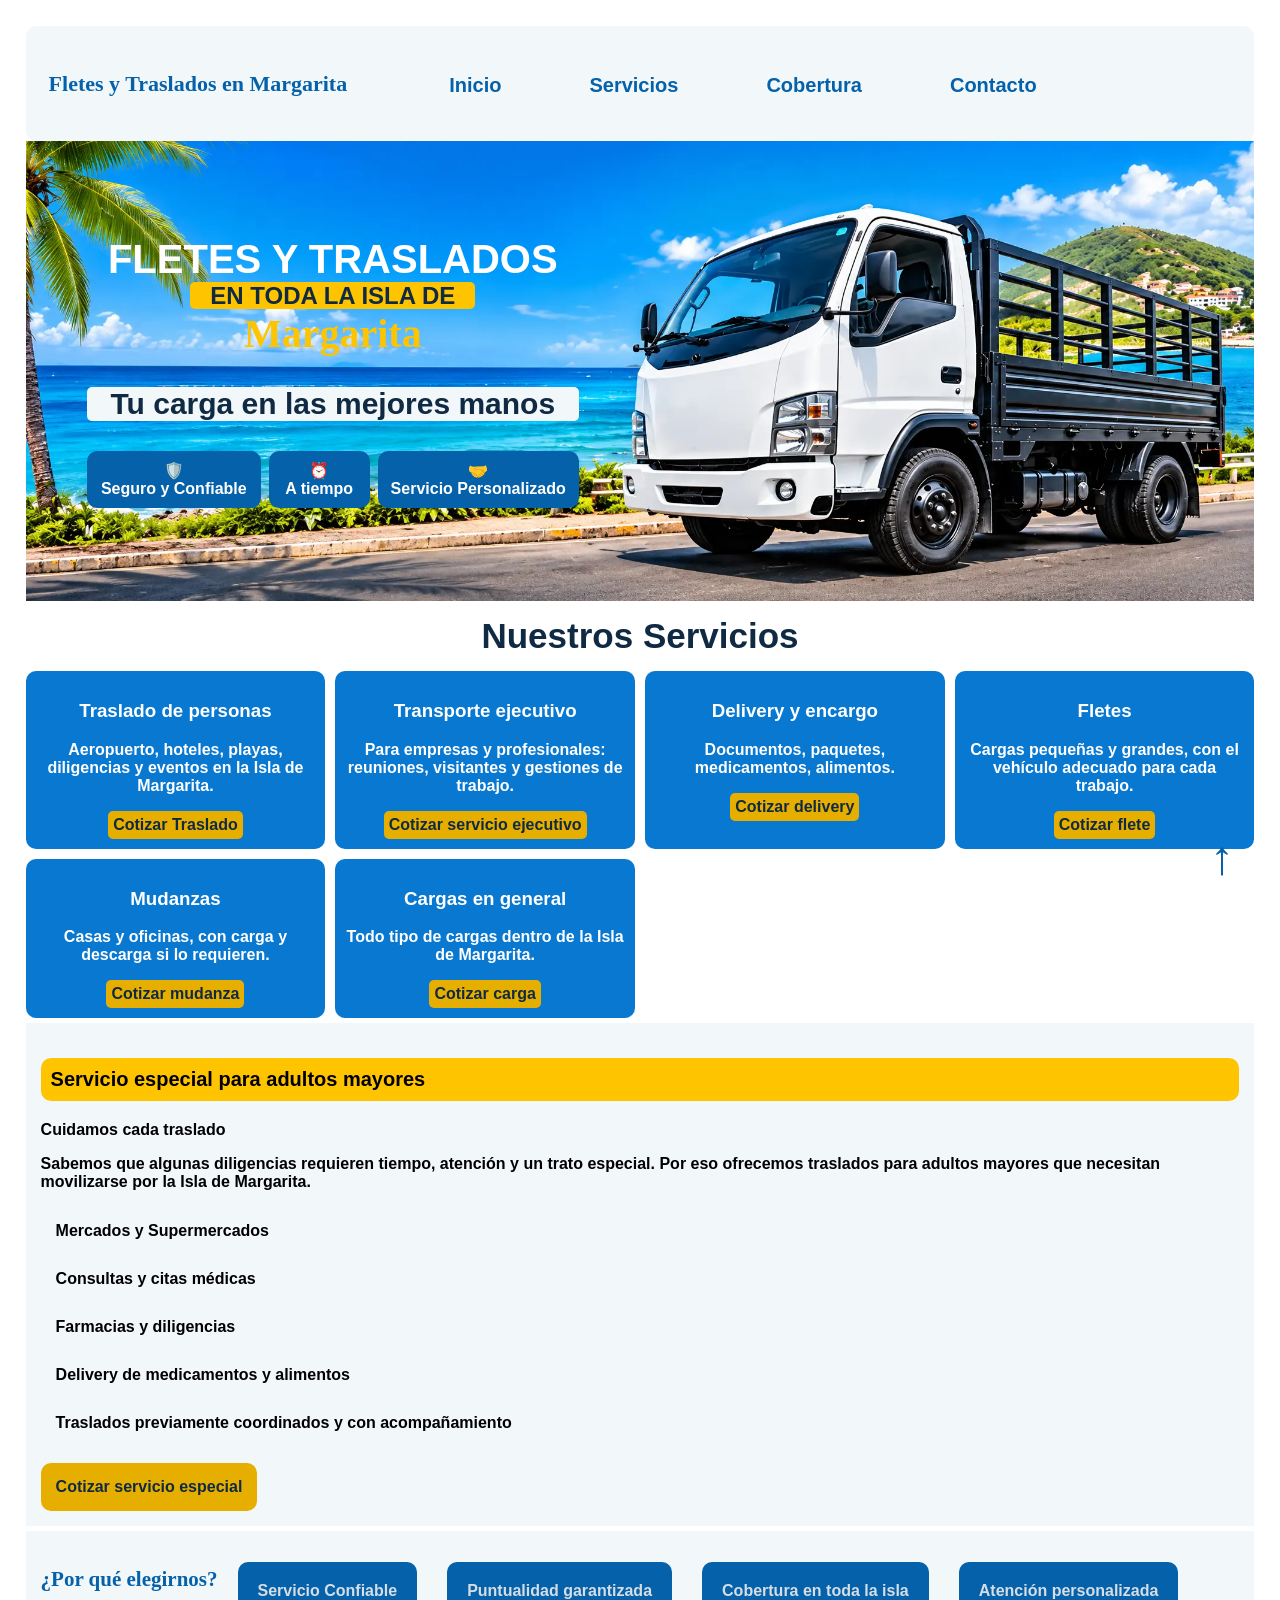
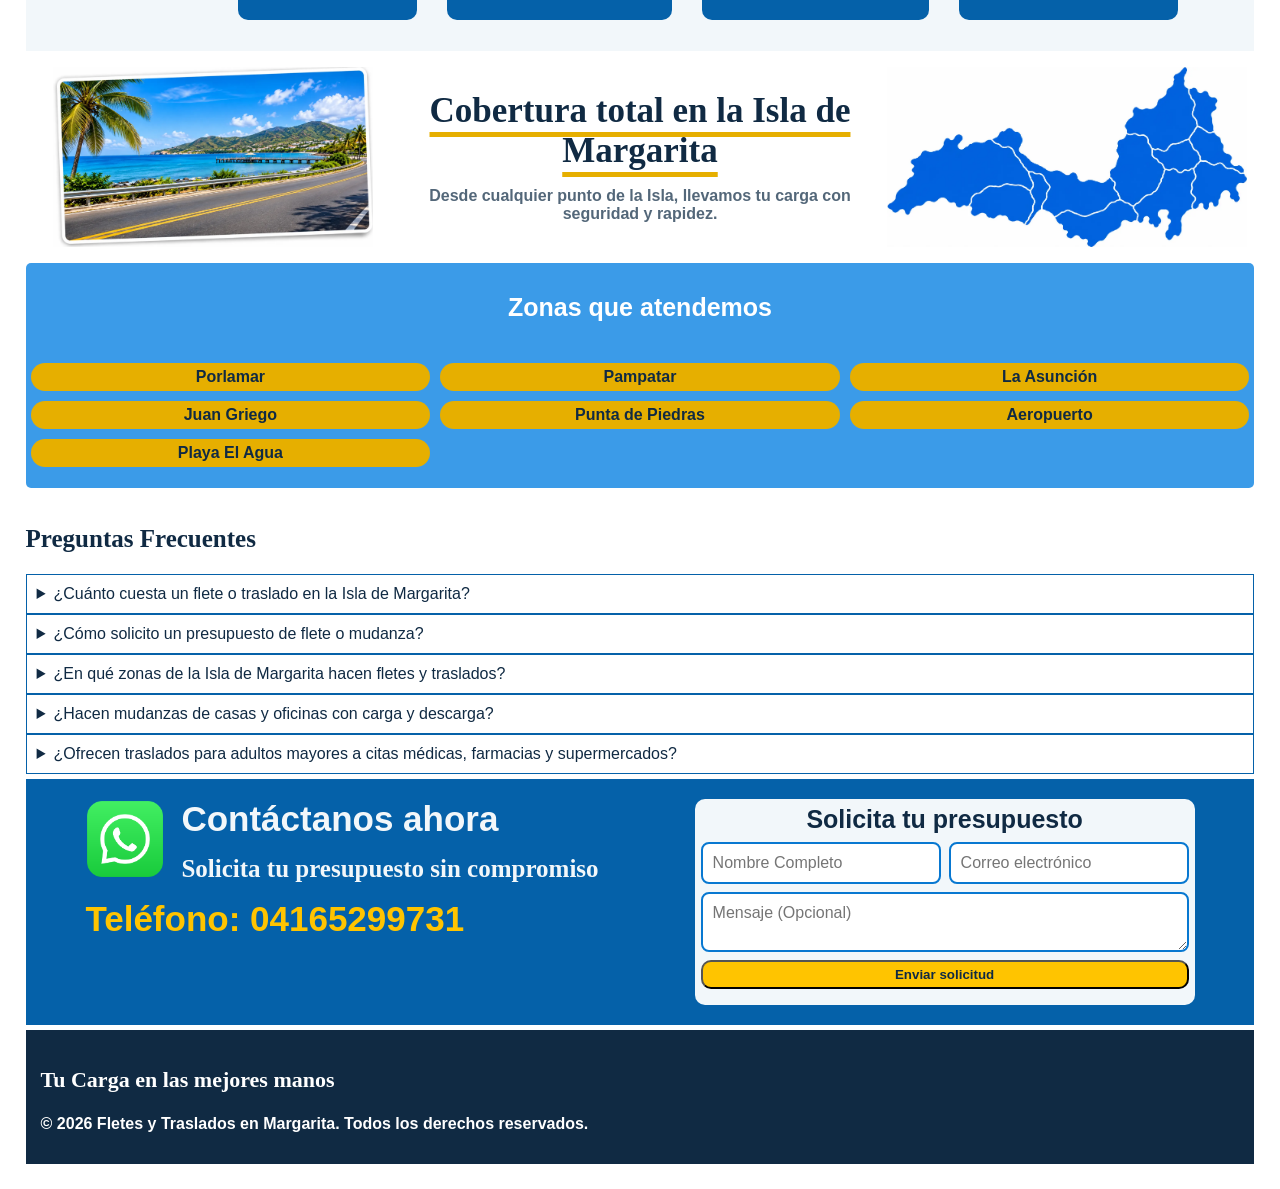
==== index.html @ d261cd7a "Add files via upload Archivos de una landing page" ====
<!DOCTYPE html>
<html lang="es">

<head>
    <meta charset="UTF-8">
    <meta name="viewport" content="width=device-width, initial-scale=1.0">
    <title>Fletes, mudanzas y traslados en Isla de Margarita</title>
    <meta name="description"
        content="Fletes, mudanzas y traslados de personas en toda la Isla de Margarita, con transporte ejecutivo y delivery. Presupuesto sin compromiso por WhatsApp.">
    <link rel="stylesheet" href="styles.css">
</head>

<body>
    <header>
        <p class="p-header">Fletes y Traslados en Margarita</p>
        <nav>
            <ul>
                <li><a href="#index">Inicio</a></li>
                <li><a href="#servicios">Servicios</a></li>
                <li><a href="#cobertura">Cobertura</a></li>
                <li><a href="#contacto">Contacto</a></li>
            </ul>
        </nav>
    </header>
    <main>
        <section id="index">
            <img src="img/banner.webp"
                alt="Camión blanco de carga junto al mar en una carretera costera"
                width="2048" height="768" fetchpriority="high">

            <div class="banner-contenido">
                <h1> <span class="titulo">fletes y traslados</span>
                    <br>
                    <span class="titulo-dos">en toda la isla de</span>
                    <br>
                    <span class="titulo-tres">Margarita</span>
                </h1>
                <p>Tu carga en las mejores manos</p>
                <ul>
                    <li>Seguro y Confiable</li>
                    <li>A tiempo</li>
                    <li>Servicio Personalizado</li>
                </ul>
            </div>
        </section>


        <section id="servicios">
            <h2>Nuestros Servicios</h2>
            <div class="seccion-servicios">
                <article class="traslados">
                    <h3>Traslado de personas</h3>
                    <p>Aeropuerto, hoteles, playas, diligencias y eventos en la Isla de Margarita.</p>
                    <a href="https://wa.me/584165299731?text=Hola,%20quiero%20cotizar%20un%20traslado%20de%20personas"
                        target="_blank" rel="noopener">Cotizar Traslado</a>
                </article>

                <article class="ejecutivo">
                    <h3>Transporte ejecutivo</h3>
                    <p>Para empresas y profesionales: reuniones, visitantes y gestiones de trabajo.</p>
                    <a href="https://wa.me/584165299731?text=Hola,%20quiero%20cotizar%20transporte%20ejecutivo"
                        target="_blank" rel="noopener">Cotizar servicio ejecutivo</a>
                </article>

                <article class="delivery">
                    <h3>Delivery y encargo</h3>
                    <p>Documentos, paquetes, medicamentos, alimentos.</p>
                    <a href="https://wa.me/584165299731?text=Hola,%20necesito%20un%20delivery" target="_blank"
                        rel="noopener">Cotizar delivery</a>
                </article>

                <article>
                    <h3>Fletes</h3>
                    <p>Cargas pequeñas y grandes, con el vehículo adecuado para cada trabajo.</p>
                    <a href="https://wa.me/584165299731?text=Hola,%20quiero%20cotizar%20un%20flete" target="_blank"
                        rel="noopener">Cotizar flete</a>
                </article>
                <article>
                    <h3>Mudanzas</h3>
                    <p>Casas y oficinas, con carga y descarga si lo requieren.</p>
                    <a href="https://wa.me/584165299731?text=Hola,%20quiero%20cotizar%20una%20mudanza" target="_blank"
                        rel="noopener">Cotizar mudanza</a>
                </article>

                <article>
                    <h3>Cargas en general</h3>
                    <p>Todo tipo de cargas dentro de la Isla de Margarita.</p>
                    <a href="https://wa.me/584165299731?text=Hola,%20quiero%20cotizar%20una%20carga" target="_blank"
                        rel="noopener">Cotizar carga</a>
                </article>
            </div>

            <article class="servicio-especial">
                <h3>Servicio especial para adultos mayores</h3>
                <p>Cuidamos cada traslado</p>
                <p>Sabemos que algunas diligencias requieren tiempo, atención y un trato especial. Por eso ofrecemos
                    traslados para adultos mayores que necesitan movilizarse por la Isla de Margarita.</p>
                <ul>
                    <li>
                        Mercados y Supermercados
                    </li>
                    <li>
                        Consultas y citas médicas
                    </li>
                    <li>
                        Farmacias y diligencias
                    </li>
                    <li>
                        Delivery de medicamentos y alimentos
                    </li>
                    <li>
                        Traslados previamente coordinados y con acompañamiento
                    </li>
                </ul>
                <a href="https://wa.me/584165299731?text=Hola,%20quiero%20cotizar%20un%20servicio%20especial"
                    target="_blank" rel="noopener">Cotizar servicio especial</a>
            </article>
            <div class="porque-elegirnos">
                <h3>¿Por qué elegirnos?</h3>
                <ul>
                    <li>
                        Servicio Confiable
                    </li>
                    <li>
                        Puntualidad garantizada
                    </li>
                    <li>
                        Cobertura en toda la isla
                    </li>
                    <li>
                        Atención personalizada
                    </li>
                </ul>
            </div>
        </section>


        <section id="cobertura">
            <img src="img/bahia.webp" alt="Bahía con un muelle al fondo"
            width="1672" height="941" loading="lazy">
            <h2>Cobertura total en la Isla de Margarita</h2>
            <p>Desde cualquier punto de la Isla, llevamos tu carga con seguridad y rapidez.</p>
            <img src="img/mapa.webp" alt="Mapa azul de la Isla de Margarita"
            width="1774" height="887" loading="lazy">
            <div class="zonas">
                <h3>Zonas que atendemos</h3>
                <ul>
                    <li>Porlamar</li>
                    <li>Pampatar</li>
                    <li>La Asunción</li>
                    <li>Juan Griego</li>
                    <li>Punta de Piedras</li>
                    <li>Aeropuerto</li>
                    <li>Playa El Agua</li>
                </ul>
            </div>                  
        </section>


        <section id="faqs">
            <h2>Preguntas Frecuentes</h2>
            <details>
                <summary>¿Cuánto cuesta un flete o traslado en la Isla de Margarita?</summary>
                <p>El precio se calcula según la distancia del origen y destino, el tipo y peso de la carga (o el número de pasajeros) y si necesitas ayuda con carga y descarga. Pide tu presupuesto por whatsapp.</p>
            </details>
            <details>
                <summary>¿Cómo solicito un presupuesto de flete o mudanza?</summary>
                <p>Escríbenos por WhatsApp o llena el formulario. Indica el origen, el destino y qué necesitas transportar. Te enviamos el presupuesto y coordinamos el día y la hora del servicio.</p> 
            </details>
            <details>
                <summary>¿En qué zonas de la Isla de Margarita hacen fletes y traslados?</summary>
                <p>Cubrimos toda la Isla de Margarita, incluyendo Porlamar, Pampatar, Juan Griego, La Asunción, Punta de Piedras, Aeropuerto, Playa el Agua. Dinos tu punto de salida y llegada y te confirmamos el servicio.</p>
            </details>
            <details>
                <summary>¿Hacen mudanzas de casas y oficinas con carga y descarga?</summary>
                <p>Sí. Hacemos mudanzas de casas y oficinas dentro de la Isla de Margarita, con carga y descarga cuando lo soliciten. Al pedir el presupuesto, cuéntanos qué vas a mover por ejemplo, cantidad de muebles o si hay escaleras para darte un precio ajustado.</p>
            </details>
            <details>
                <summary>¿Ofrecen traslados para adultos mayores a citas médicas, farmacias y supermercados?</summary>
                <p>Sí. Tenemos un servicio especial para adultos mayores: traslados a consultas y citas médicas, farmacias, mercados y supermercados, siempre coordinados con anticipación y con acompañamiento. También hacemos delivery de medicamentos y alimentos.</p>
            </details>

                 </section>


        <section id="contacto">
            <div class="container-contacto">
                <div class="contactanos">
                    <a class="boton-whatsapp" href="https://wa.me/584165299731" target="_blank"
                        rel="noopener noreferrer" aria-label="Escríbenos por WhatsApp"><img
                            src="img/icono-whatsapp.webp" alt="icono de whatsapp"></a>
                    <h2>Contáctanos ahora</h2>
                    <p>Solicita tu presupuesto sin compromiso</p>
                </div>
                <ul>
                    <li>
                        Teléfono: <a href="tel:+584165299731">04165299731</a>
                    </li>
                </ul>
            </div>
            <div class="formulario">
                <form name="presupuesto" method="POST" data-netlify="true" netlify-honeypot="bot-field"
                    action="/gracias.html">
                    <input type="hidden" name="form-name" value="presupuesto">
                    <p hidden><label>No llenar: <input name="bot-field"></label></p>

                    <h3>Solicita tu presupuesto</h3>

                    <input type="text" id="nombre" name="nombre" required placeholder="Nombre Completo"
                        aria-label="Nombre completo">

                    <input type="email" id="email" name="email" required placeholder="Correo electrónico"
                        aria-label="Correo electronico">

                    <textarea id="mensaje" name="mensaje" placeholder="Mensaje (Opcional)"
                        aria-label="Mensaje"></textarea>

                    <button type="submit">Enviar solicitud</button>
                </form>
            </div>
        </section>
    </main>

    <footer class="ultimo">
        <p>Tu Carga en las mejores manos</p>
        <p>&copy; 2026 Fletes y Traslados en Margarita. Todos los derechos reservados.</p>
    </footer>
    <a class="volver-arriba" href="#index" aria-label="Volver arriba">↑</a>
</body>

</html>
---- styles.css ----
:root {
    /* Colores principales */
  --color-primary: #0878D1;
  --color-primary-dark: #0561A9;
  --color-primary-light: #3B9BE8;
  --color-primary-white: #F2F7FA;

    /* Colores secundarios */
  --color-secondary: #00A8D6;
  --color-accent: #FFC400;
  --color-accent-hover: #E6AF00;

    /* colores de fondo */
  --color-background: #FFFFFF;
  --color-background-light: #F2F7FA;
  --color-background-dark: #102A43;

    /* Colores de texto */
   --color-text: #102A43;
  --color-text-secondary: #536779;
  --color-text-light: #FFFFFF;
  --color-text-azul: #0561A9;

   /* Colores de botones */
  --color-button: #FFC400;
  --color-button-text: #102A43;
  --color-button-hover: #E6AF00;

    /* Colores de whatsapp */
  --color-whatsapp: #25D366;
  --color-whatsapp-hover: #1EBE5D;

    /*bordes y sombras */
   --color-border: #D5DDE5;
  --color-shadow: rgba(16, 42, 67, 0.15);

   /* Tipografía */
   --font-primary: Arial, Helvetica, sans-serif;

   /* estlilos generales */
   --border-radius: 10px;
  --transition: 0.3s ease;
}

body {
    background-color: var(--color-background);
    font-family: var(--font-primary);
    margin: 2%;    
}


header {
    display: flex;
    flex-direction: row;
    background-color: var(--color-primary-white);
    color: var(--color-text);
    padding: 0.5rem;
    text-align: center;
    gap: 1rem;
    border-radius: 10px;
}


.p-header {
    display:flex;
    text-align: center;
    background-color: var(--color-primary-white);
    color: var(--color-text-azul);
    font-size: 22px;
    max-width: 400px;
    margin-bottom: 1rem;
    font-family: "Segoe Script", "Brush Script MT", cursive;
    padding: 15px;
    font-weight: bold;
    }

nav ul {
  display: flex;
  flex-direction: row;
  flex-wrap: wrap;
  padding: 20px;
  margin: 15px;
  gap: 1rem;
  justify-content: space-between;
  font-size: 25px;
  font-weight: bold;
}

header a {
    color: var(--color-primary-white);
    color: var(--color-text-azul);
    text-decoration: none;
    margin: 1rem 1rem;
    transition: var(--transition);
    font-weight: bold;
    font-size: 20px;
    padding: 20px;
}

ul {
    list-style: none;
    padding: 0;
}

nav a:hover, 
nav a:focus-visible {
    color: var(--color-primary);
    text-decoration: underline;
    text-underline-offset: 18px; 
}

#index {
  display: grid;
  grid-template-columns: 1fr ;
}

#index > img,
#index > .banner-contenido {
    grid-area: 1 / 1;
}

#index > img {
  display:block;
  width: 100%;
  height: 100%;
  object-fit: cover;
}

.banner-contenido {
  align-self: center;
  justify-self: start;
  z-index: 1;
  box-sizing: border-box;
  width: min(40%, 32rem );
  margin-left: 5%;
  text-align: center;

}

.titulo { 
  color: var(--color-text-light);
  font-size: 40px;
  text-transform: uppercase;
}

.titulo-dos {
  background-color: #FFC400;
  color:#102A43;
  border-radius: 5px;
  padding-left: 20px;
  padding-right: 20px;
  text-transform: uppercase;
}

.titulo-tres {
  color:var(--color-accent);
  font-family: "Segoe Script", "Brush Script MT", cursive;
  font-weight: bolder;
  font-size: 40px;
}

.banner-contenido p {
  color: var(--color-text);
  background-color: var(--color-background-light);
  border-radius: 5px;
  font-size: 30px;
  font-weight: bold;
}

.banner-contenido ul {
  display: flex;
  flex-direction: row;
  flex-wrap: nowrap;
  gap: 0.5rem;

}

.banner-contenido li {
  display: flex;
  flex-direction: row;
  flex-wrap: wrap;
  border-radius: 10px;
  border: 2px solid var(--color-primary-dark);
  color: var(--color-text-light);
  font-weight: bold;
  padding: 8px;
  box-sizing: border-box;
  text-align: center;
  align-items: center;
  justify-content: center;
  background: var(--color-primary-dark);
  
}

.banner-contenido li:nth-child(1)::before {
  content: "🛡️";
}

.banner-contenido li:nth-child(2)::before {
  content: "⏰";
}

.banner-contenido li:nth-child(3)::before {
  content: "🤝";
}

 /* servicios */

#servicios h2 {
  color: var(--color-text);
  font-weight: bold;
  text-align: center;
  font-size: 35px;
  margin: 0;
  padding: 15px;
}

.seccion-servicios {
  display: grid;
  grid-template-columns: repeat(auto-fit, minmax(250px, 1fr)) ;
  gap: 10px;
}

.seccion-servicios > article {
  background-color: var(--color-primary);
  border-radius: 10px;
  color: var(--color-text-light);
  font-weight: bold;
  text-align: center;
  padding: 10px;
}

.seccion-servicios > article:hover {
  background-color: var(--color-background-light);
  color: var(--color-text-azul);
}

.seccion-servicios > article > a {
  display: inline-block;
  transition: transform 0.2s ease;
  text-decoration: none;
  background-color: var(--color-accent-hover);
  color: var(--color-text);
  border-radius: 5px;
  padding: 5px;
}

.servicio-especial {
  display: block;
  background-color: var(--color-background-light);
  padding: 15px;
  margin-top: 5px;
  font-size: medium;
  font-weight: bolder;
}

#servicios .servicio-especial > h3 {
  background-color: #FFC400;
  padding: 10px;
  border-radius: 10px;
  font-size: 20px;
}

.servicio-especial > a {
  display: inline-block;
  transition: transform 0.2s ease;
  max-width: 100%;
  width: fit-content;
  text-decoration: none;
  background-color: var(--color-accent-hover);
  color: var(--color-text);
  border-radius: 10px;
  padding: 15px;
  font-weight: bold;
}

.seccion-servicios > article > a:hover,
.seccion-servicios > article > a:focus-visible,
.servicio-especial > a:hover,
.servicio-especial > a:focus-visible {
  transform: scale(1.05);
}

.servicio-especial ul {
  display: grid;
}

.servicio-especial ul > li {
  display: flex;
  flex-direction: column;
  flex-wrap: wrap; 
  padding: 15px;
}

/* por que elegirnos */

.porque-elegirnos {
  display: flex;
  flex-direction: row;
  gap: 20px;
  background-color: var(--color-background-light);
  padding: 15px;
  margin-top: 5px;
}

.porque-elegirnos h3 {
  font-family: "Segoe Script", "Brush Script MT", cursive;
  font-size: 21px;
  font-weight: bold;
  color: #0561A9;
}
.porque-elegirnos > ul {
  display: flex;
  flex-direction: row;
  flex-wrap: wrap;
  text-align: center;
  align-items: center;
  gap: 30px;
}

.porque-elegirnos > ul > li {
  display: flex;
  flex-direction: row;
  flex-wrap: wrap;
  text-align: center;
  align-items: center;
  gap: 20px;
  padding: 20px;
  background-color: #0561A9;
  color: #D5DDE5;
  font-weight: bold;
  border-radius: 10px;

}

.porque-elegirnos > ul > li:hover {
  background-color: #0878D1;
  color: var(--color-text);
}

/* cobertura */

#cobertura {
  display: grid;
  grid-template-columns: minmax(0, 1fr) minmax(16rem, 1.2fr) minmax(0, 1fr);
  grid-template-areas:
    "bahia titulo mapa"
    "bahia descripcion mapa";
  align-items: center;
  gap: 1rem;
  padding: 1rem 0;
}

#cobertura img {
  display: block;
  width: 100%;
  height: 220px;
}

#cobertura img:first-of-type {
  grid-area: bahia;
  object-fit: contain;
  border-radius: var(--border-radius);
}

#cobertura img:last-of-type {
  grid-area: mapa;
  object-fit: contain;
}

#cobertura h2 {
  grid-area: titulo;
  align-self: end;  
  margin: 0;
  color: var(--color-text);
  text-align: center;
  font-family: "Segoe Script", "Brush Script MT", cursive;
  text-decoration: underline solid var(--color-accent-hover);
  text-decoration-thickness: 5px;
  text-underline-offset: 10px;
  font-size: 35px;
}

#cobertura p {
  grid-area: descripcion;
  align-self: start;
  margin: 0;
  color: var(--color-text-secondary);
  text-align: center;
  font-weight: bolder;
}


#cobertura img {
    height: 180px;
  }

.volver-arriba {
  position:fixed;
  right: 20px;
  bottom: 20px;
  width: 50px;
  height: 50px;
  color:#0561A9;
  font-size: 3rem;
  text-decoration: none;

}

html {
  scroll-behavior: smooth;
}

#cobertura .zonas {
  display: grid;
  grid-template-columns: 1fr;
  grid-column: 1 / -1;
  background-color: var(--color-primary-light);
  font-weight: bolder;
  padding: 5px;
  gap: 0;
  border-radius: 5px;
  margin: 0;
}

#cobertura > .zonas > ul{
  display: grid;
  grid-template-columns: 1fr 1fr 1fr;
  gap: 10px;
}

#cobertura > .zonas > ul > li {
  background-color: var(--color-accent-hover);
  color: var(--color-text);
  text-align: center;
  padding: 5px;
  border-radius: 15px;
}

#cobertura > .zonas > h3 {
  color: var(--color-text-light);
  text-align: center;
  font-size: 25px;
}

/* faqs */

#faqs {
  color: var(--color-text);
  margin-bottom: 5px;
}

#faqs details {
  border: 1px solid var(--color-primary-dark);
  padding: 10px;
}

#faqs h2 {
  font-family: "Segoe Script", "Brush Script MT", cursive;
  font-size: 25px;

}


/* formulario */
.formulario {
  display: grid;
  grid-template-columns: 2fr;
  grid-template-rows: 3fr;
  flex: 0 1 500px;
  gap: 1rem;
  width: auto;
  padding: 3px;
  background-color: var(--color-primary-white);
  color: var(--color-text);
  border-radius: 10px;
  box-sizing: border-box;
}

.formulario form {
  display: grid;
  grid-template-columns: repeat(2, minmax(0, 1fr));
  gap: 0.5rem;
  margin-bottom: 10px;
  padding: 3px;
}

.formulario form h3, 
.formulario form textarea,
.formulario form button {
  grid-column: 1 / -1;
  justify-content: center;
}

.formulario form h3 {
  text-align: center;
  gap: 0;
  padding: 0;
  margin: 0;
  font-size: 25px;
}

.formulario input, 
.formulario textarea {
  width: 100%;
  border-radius: 8px;
  box-sizing: border-box;
  border: 2px solid var(--color-primary);
  padding: 10px;
  font: inherit;
}

.formulario input:focus,
.formulario textarea:focus {
  border-color: var(--color-accent-hover);
  outline: none;
}

.formulario button {
  background-color: var(--color-accent);
  text-align: center;
  color: var(--color-text);
  font-weight: bold;
  border-radius: 10px;
  padding: 5px;
}

.formulario button:hover,
.formulario button:focus {
  background-color: var(--color-primary);
  color: var(--color-primary-white)
}

/* contacto */

#contacto {
  background-color: var(--color-primary-dark);
  color: var(--color-primary-white);
  padding: 20px;
  display: flex;
  flex-wrap: wrap;
  gap: 6rem;
  justify-content: center;
  }

  #contacto h2 {
    font-size: 35px;
  }

  #contacto p {
    font-weight: bold;
    font-size: 25px;
    font-family: "Segoe Script", "Brush Script MT", cursive;
  }

  #contacto ul > li {
    font-weight: bolder;
    font-size: 35px;
    color: var(--color-accent);
  }

  #contacto ul > li > a {
    text-decoration: none;
    font-weight: bolder;
    font-size: 35px;
    color: var(--color-accent);
  }

  .boton-whatsapp img {
    width: 80px;
  }

  .contactanos {
    display: grid;
    grid-template-columns: 80px 1fr;
    grid-template-rows: auto auto;
    align-items: center;
    column-gap: 12px;
    justify-content: center;
    gap: 1rem;
  }

  .boton-whatsapp {
    grid-column: 1;
    grid-row: 1 / 3;
  }

  .contactanos h2 {
    grid-column: 2; 
    grid-row: 1;
    margin: 0;
  }

  .contactanos p {
    grid-column: 2;
    grid-row: 2;
    margin: 0;
  }

  /* footer */

  .ultimo {
    background-color: var(--color-background-dark);
    color: var(--color-text-light);
    font-weight: bold;
    padding: 15px;
    margin-top: 5px;
  }

  .ultimo p:first-child {
    font-family:  "Segoe Script", "Brush Script MT", cursive;
    font-size: 22px;
  }

  /* pagina gracias */

  #gracias {
    margin: 20px;
    padding: 5%;
    color: var(--color-text-azul);
    font-weight: bold;
  }

  #gracias a {
    display: inline-block;
    text-decoration: none;
    background-color: #E6AF00;
    color: #102A43;
    padding: 15px;
    border-radius: 5px;
  }

  @media (max-width: 700px) {
    #index {
      display: block;
    }

    #index img {
      height: auto;
    }
    .banner-contenido {
      width: 100%;
      margin: 0;
      padding: 1rem;
      background-color: var(--color-secondary);
    }

    .titulo, .titulo-dos, .titulo-tres {
      font-size: 26px;
    }

    .banner-contenido p {
      font-size: 20px;
    }

    .banner-contenido ul {
      flex-wrap: wrap;
    }

    #cobertura {
    grid-template-columns: minmax(0, 1fr);
    grid-template-areas: 
    "titulo"
    "descripcion"
    "bahia"
    "mapa";
    gap: 0.75rem;
    }
   #cobertura img {
    height: 180px;
   }

    #contacto {
      gap: 1rem;
      padding: 12px ;
    }
    #contacto h2 {
      font-size: 2rem;
    }
    #contacto p,
    #contacto ul {
      font-size: 1.5rem;
    }
  }
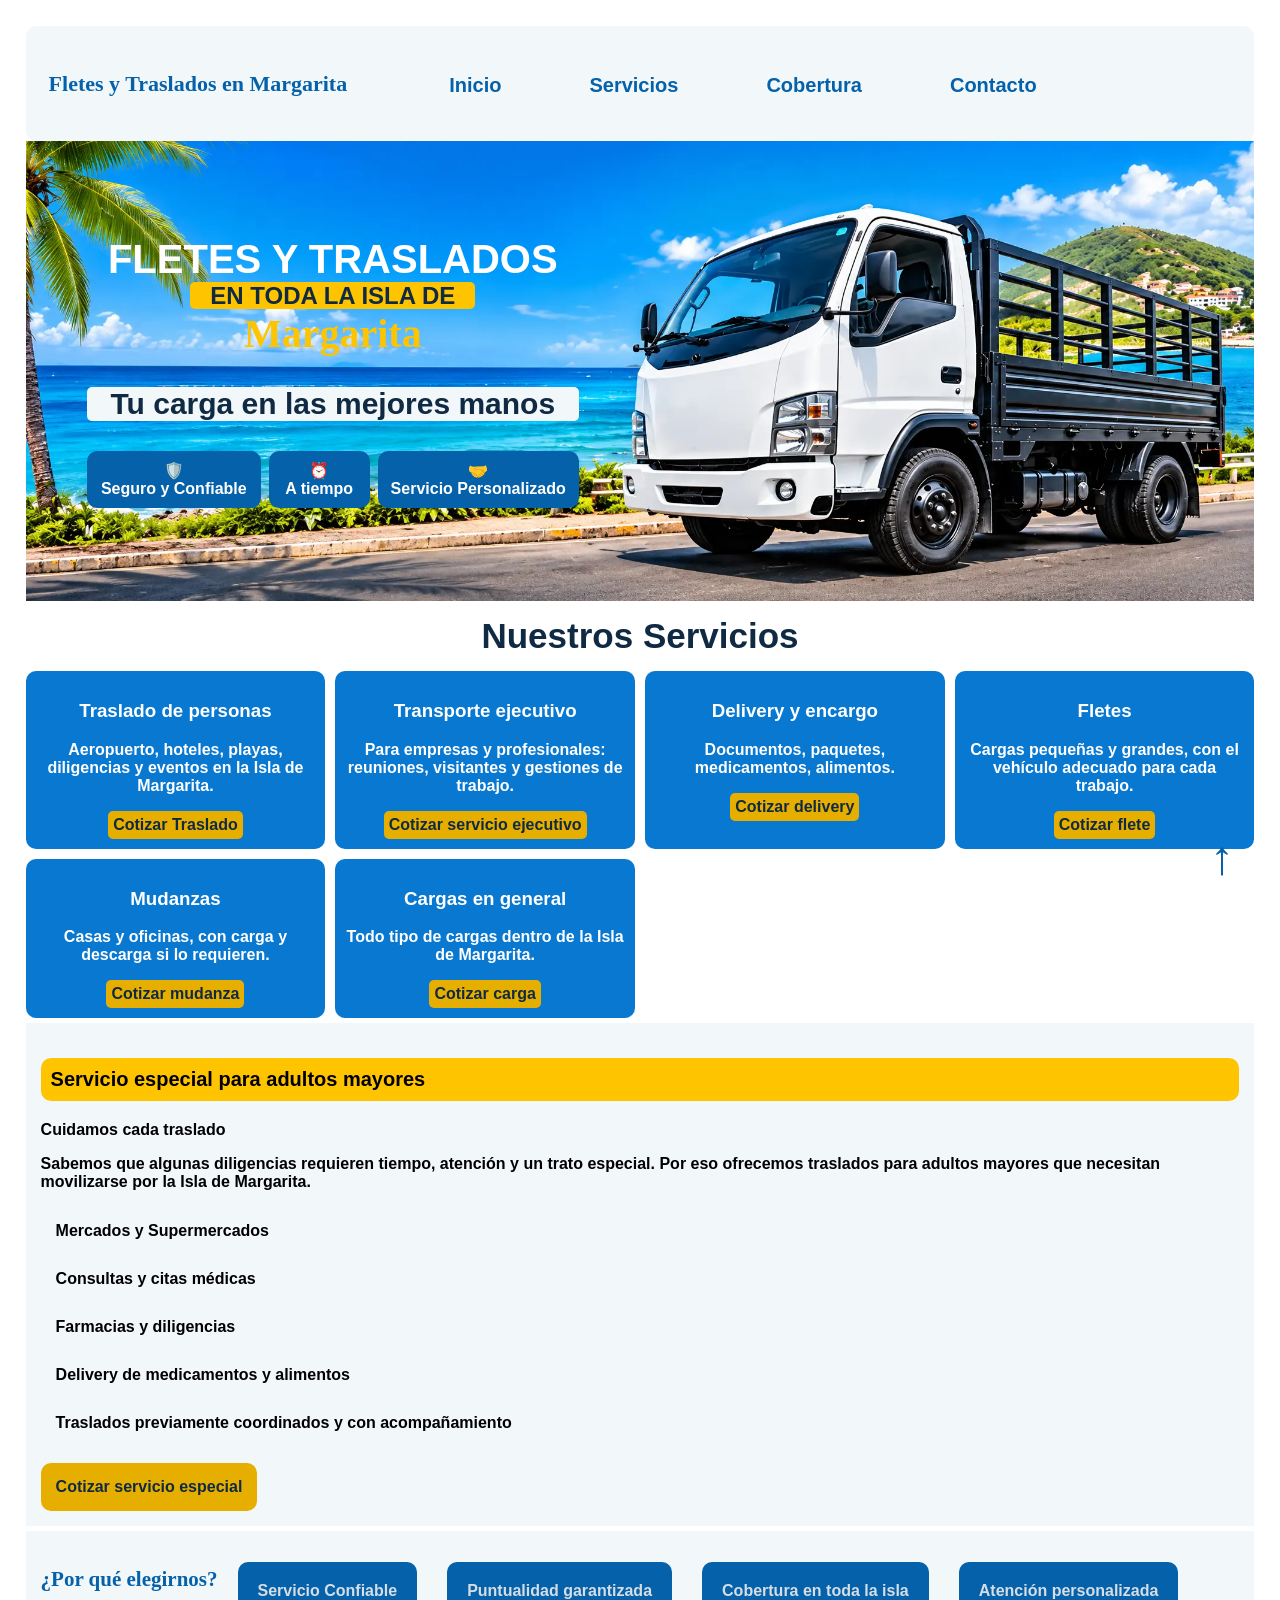
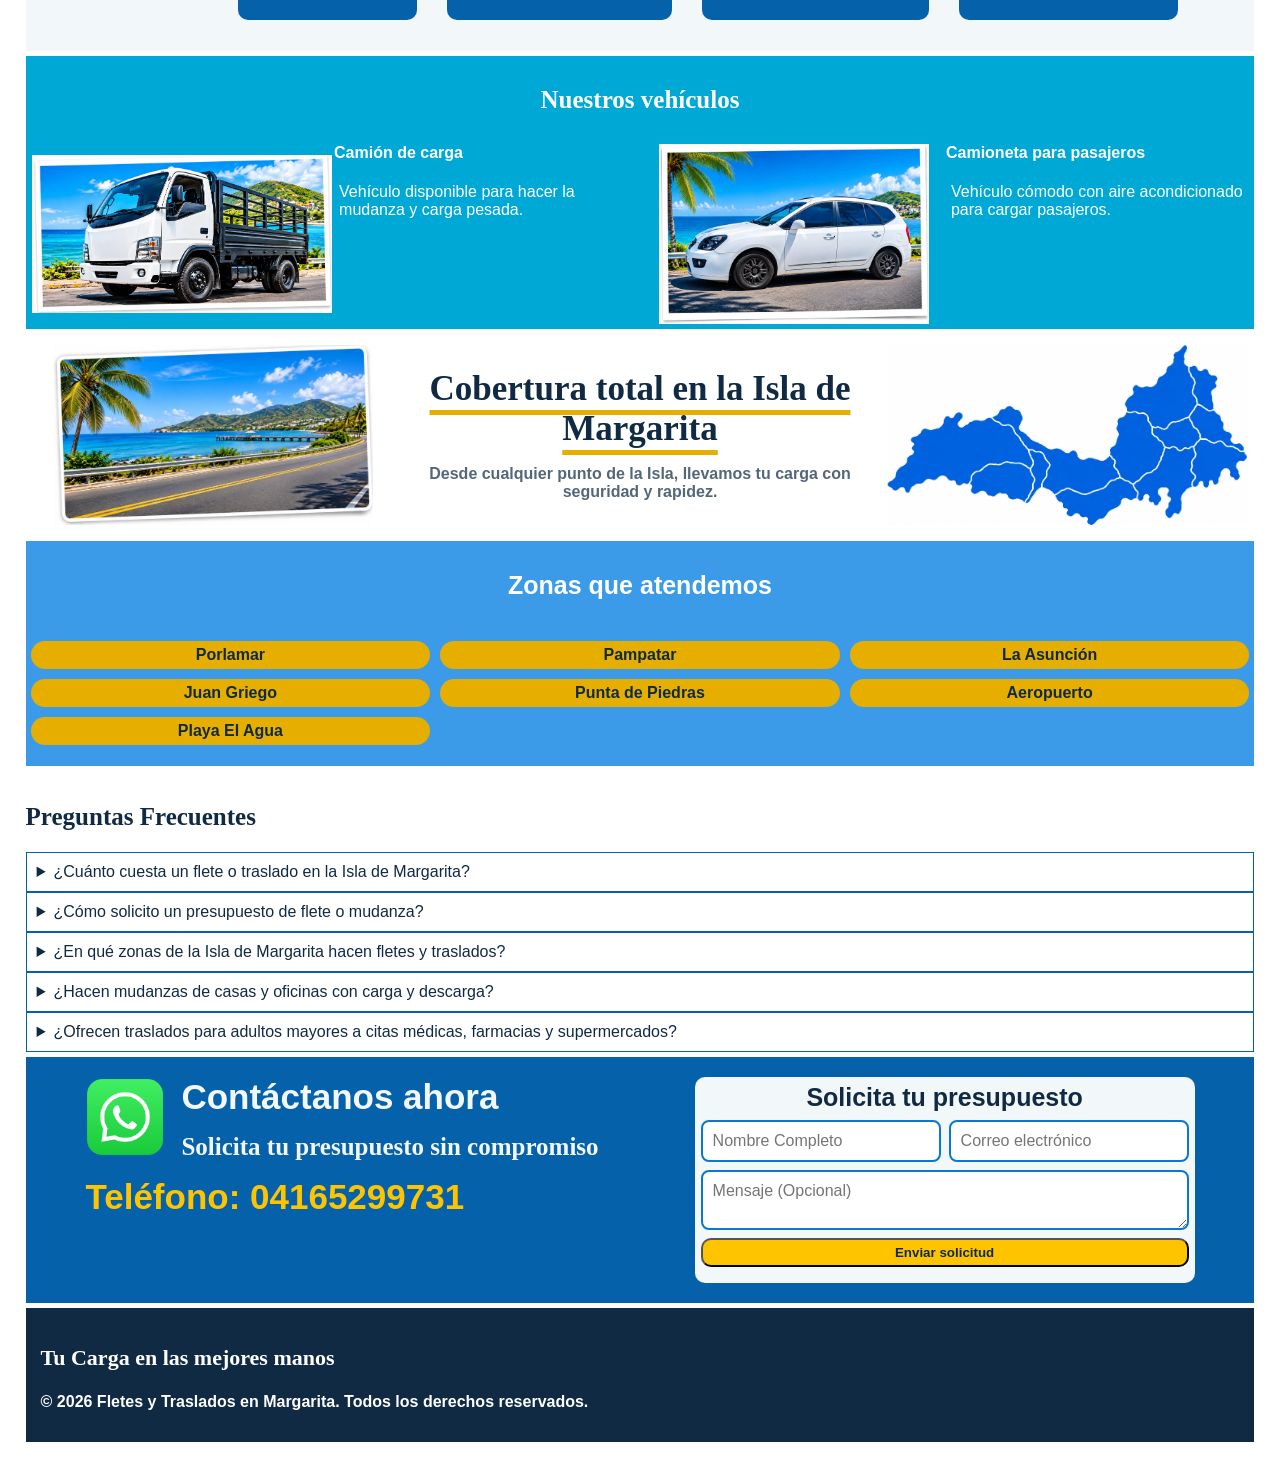
==== commit 2397d1c6: "Add files via upload Pagina actualizada" ====
--- a/index.html
+++ b/index.html
@@ -7,7 +7,45 @@
     <title>Fletes, mudanzas y traslados en Isla de Margarita</title>
     <meta name="description"
         content="Fletes, mudanzas y traslados de personas en toda la Isla de Margarita, con transporte ejecutivo y delivery. Presupuesto sin compromiso por WhatsApp.">
-    <link rel="stylesheet" href="styles.css">
+    <link rel="canonical" href="https://fletesytrasladosmargarita.netlify.app/">
+
+    <meta property="og:type" content="website">
+    <meta property="og:title" content="Fletes, mudanzas y traslados en Isla de Margarita">
+    <meta property="og:description" content="Fletes, mudanzas, traslados y delivery en toda la Isla de Margarita. Presupuesto sin compromiso por WhatsApp.">
+    <meta property="og:url" content="https://fletesytrasladosmargarita.netlify.app/">
+    <meta property="og:image" content="https://fletesytrasladosmargarita.netlify.app/img/vista.jpg">
+    <meta property="og:image:width" content="1200">
+    <meta property="og:image:height" content="630">
+
+
+
+    <script type="application/ld+json">
+{
+  "@context": "https://schema.org",
+  "@type": "MovingCompany",
+  "name": "Fletes y Traslados en Margarita",
+  "url": "https://fletesytrasladosmargarita.netlify.app/",
+  "image": "https://fletesytrasladosmargarita.netlify.app/img/vista.jpg",
+  "description": "Fletes, mudanzas, traslados de personas, transporte ejecutivo y delivery en toda la Isla de Margarita.",
+  "telephone": "+584165299731",
+  "address": {
+    "@type": "PostalAddress",
+    "addressRegion": "Nueva Esparta",
+    "addressCountry": "VE"
+  },
+  "areaServed": [
+    { "@type": "City", "name": "Porlamar" },
+    { "@type": "City", "name": "Pampatar" },
+    { "@type": "City", "name": "La Asunción" },
+    { "@type": "City", "name": "Juan Griego" },
+    { "@type": "City", "name": "Punta de Piedras" },
+    { "@type": "City", "name": "Playa El Agua" }
+  ]
+}
+</script>
+    
+    
+        <link rel="stylesheet" href="styles.css">
 </head>
 
 <body>
@@ -132,6 +170,28 @@
                     </li>
                 </ul>
             </div>
+
+            <div class="vehiculos">
+                <h3>Nuestros vehículos</h3>
+                <div class="camion">
+                    <div class="vehiculo-info">
+                    <h4>Camión de carga</h4>
+                    <p>Vehículo disponible para hacer la mudanza y carga pesada.</p>
+                    </div>
+                    <img src="img/camion.webp" alt="camion frente a una bahia"
+                    width="1730" height="909" loading="lazy">
+                </div>
+                <div class="automovil">
+                    <div class="vehiculo-info">
+                    <h4>Camioneta para pasajeros</h4>
+                    <p>Vehículo cómodo con aire acondicionado para cargar pasajeros.</p>
+                    </div>
+                    <img src="img/kia.webp" alt="camioneta con el fondo de una bahia"
+                    width="1536" height="1024" loading="lazy">
+                </div>
+                
+
+            </div>
         </section>
 
 
@@ -210,7 +270,7 @@
                         aria-label="Nombre completo">
 
                     <input type="email" id="email" name="email" required placeholder="Correo electrónico"
-                        aria-label="Correo electronico">
+                        aria-label="Correo electrónico">
 
                     <textarea id="mensaje" name="mensaje" placeholder="Mensaje (Opcional)"
                         aria-label="Mensaje"></textarea>
--- a/styles.css
+++ b/styles.css
@@ -338,6 +338,74 @@
   color: var(--color-text);
 }
 
+.vehiculos {
+  display: grid;
+  grid-template-columns: 1fr 1fr;
+  grid-template-rows: 1fr;
+  gap: 5px; 
+  padding: 5px;
+  background-color: var(--color-secondary);
+  margin-top: 5px;
+  color: var(--color-text-light);
+}
+
+.vehiculos img {
+  display: block;
+  width: 100%;
+  max-width: 300px;
+  height: 180px;
+  object-fit: contain;
+  margin: 0 auto;
+  gap: 1rem;
+}
+
+.vehiculos > h3 {
+  grid-column: 1 / -1;
+  font-size: 25px;
+  text-align: center;
+  font-family: "Segoe Script", "Brush Script MT", cursive;
+}
+
+.vehiculos p {
+  color: var(--color-text-light);
+  padding: 5px;
+  border-radius: 5px;
+}
+
+.camion,
+.automovil {
+  display: grid;
+  grid-template-columns: 1fr 1fr;
+  grid-template-areas: 
+  "foto titulo"
+  "foto description";
+  align-items: center; 
+}
+
+.vehiculo-info {
+  display: flex;
+  flex-direction: column;
+  flex-wrap: wrap;
+  gap: 1rem;
+}
+
+.camion img,
+.automovil img {
+  grid-area: foto;
+}
+
+.camion h4,
+.automovil h4 {
+  grid-area: titulo;
+  margin: 0;
+}
+
+.camion p,
+.automovil p {
+  grid-area: description;
+  margin: 0;
+}
+
 /* cobertura */
 
 #cobertura {
@@ -419,7 +487,6 @@
   font-weight: bolder;
   padding: 5px;
   gap: 0;
-  border-radius: 5px;
   margin: 0;
 }
 
@@ -681,9 +748,13 @@
     #contacto ul {
       font-size: 1.5rem;
     }
-  }
-
-
-
-
-
+
+    .vehiculos {
+      grid-template-columns: 1fr;
+    }
+  }
+
+
+
+
+
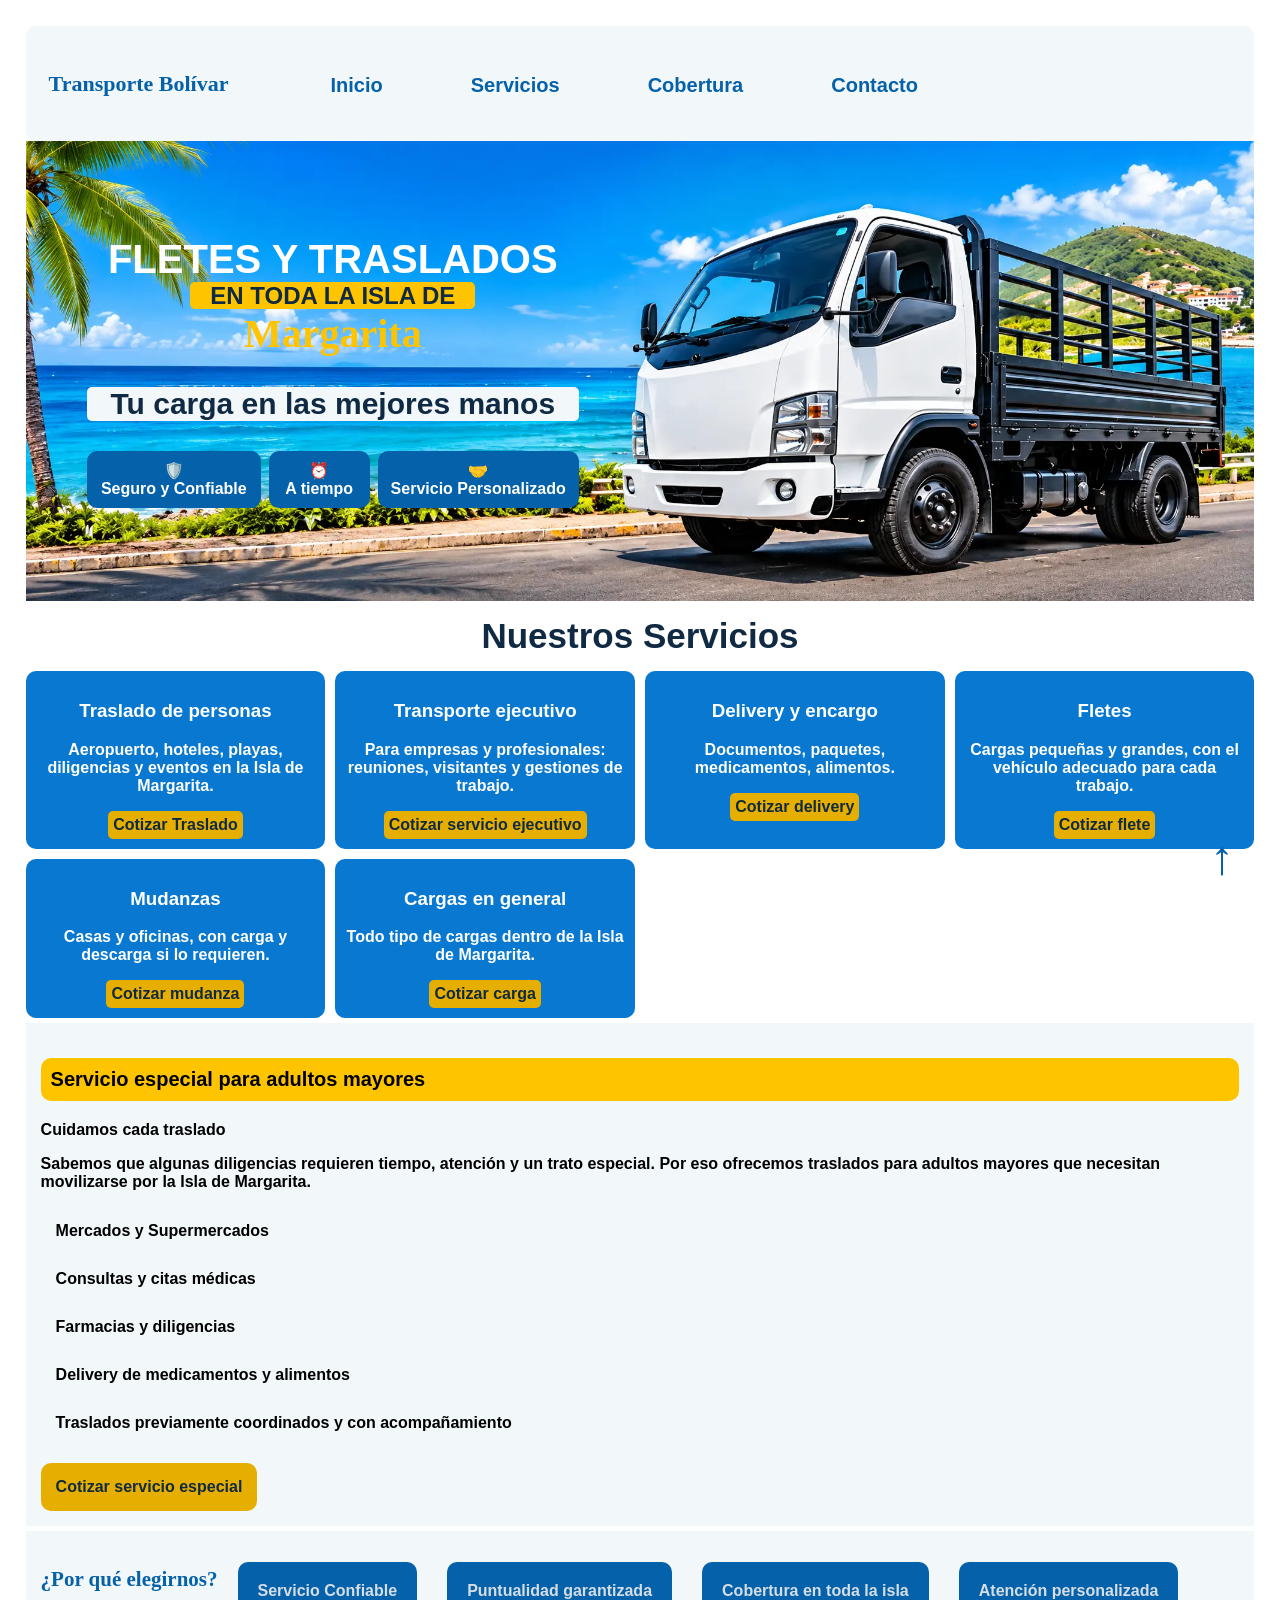
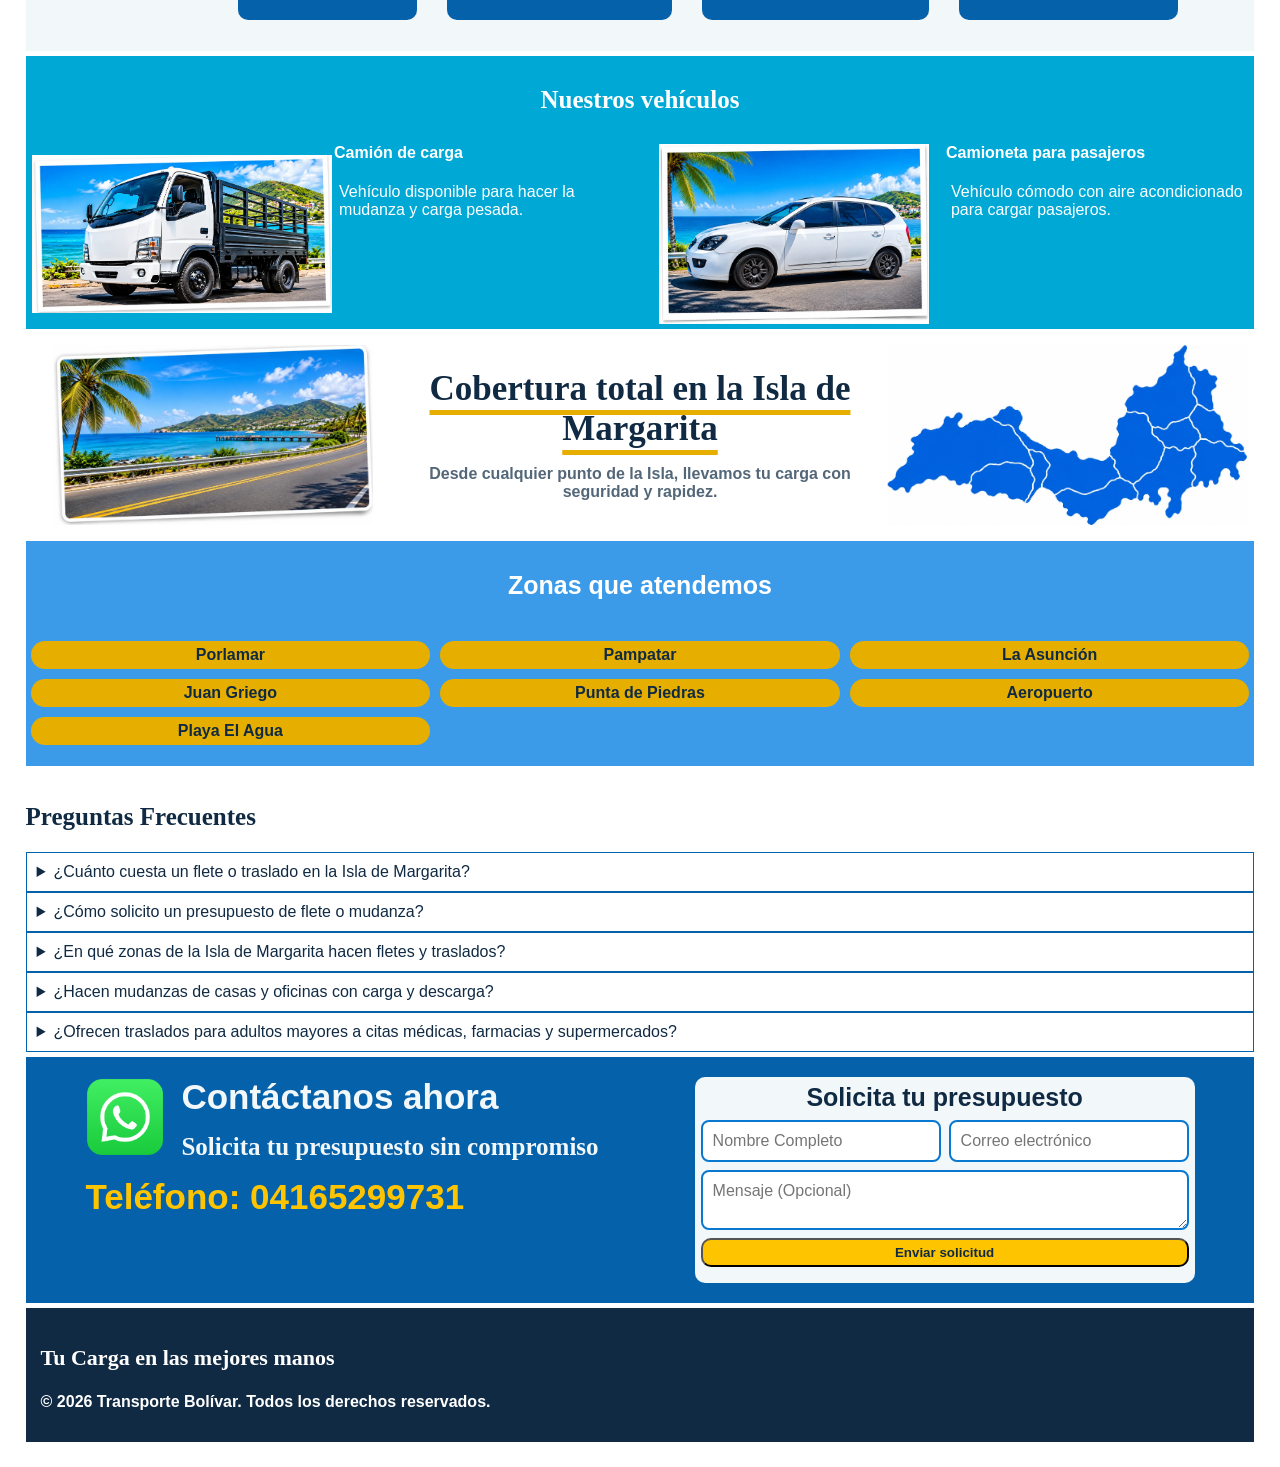
==== commit 61421ced: "Add files via upload" ====
--- a/index.html
+++ b/index.html
@@ -4,12 +4,13 @@
 <head>
     <meta charset="UTF-8">
     <meta name="viewport" content="width=device-width, initial-scale=1.0">
-    <title>Fletes, mudanzas y traslados en Isla de Margarita</title>
+    <title>Fletes, mudanzas y traslados en Margarita</title>
     <meta name="description"
         content="Fletes, mudanzas y traslados de personas en toda la Isla de Margarita, con transporte ejecutivo y delivery. Presupuesto sin compromiso por WhatsApp.">
     <link rel="canonical" href="https://fletesytrasladosmargarita.netlify.app/">
 
     <meta property="og:type" content="website">
+    <meta property="og:site_name" content="Transporte Bolívar">
     <meta property="og:title" content="Fletes, mudanzas y traslados en Isla de Margarita">
     <meta property="og:description" content="Fletes, mudanzas, traslados y delivery en toda la Isla de Margarita. Presupuesto sin compromiso por WhatsApp.">
     <meta property="og:url" content="https://fletesytrasladosmargarita.netlify.app/">
@@ -17,13 +18,15 @@
     <meta property="og:image:width" content="1200">
     <meta property="og:image:height" content="630">
 
+    <meta name="google-site-verification" content="hT3EUKtkMERsDW7_A3a-PbVi4WnKSJXQjGAMVz-R88M" />
+
 
 
     <script type="application/ld+json">
 {
   "@context": "https://schema.org",
   "@type": "MovingCompany",
-  "name": "Fletes y Traslados en Margarita",
+  "name": "Transporte Bolívar",
   "url": "https://fletesytrasladosmargarita.netlify.app/",
   "image": "https://fletesytrasladosmargarita.netlify.app/img/vista.jpg",
   "description": "Fletes, mudanzas, traslados de personas, transporte ejecutivo y delivery en toda la Isla de Margarita.",
@@ -50,7 +53,7 @@
 
 <body>
     <header>
-        <p class="p-header">Fletes y Traslados en Margarita</p>
+        <p class="p-header">Transporte Bolívar</p>
         <nav>
             <ul>
                 <li><a href="#index">Inicio</a></li>
@@ -283,7 +286,7 @@
 
     <footer class="ultimo">
         <p>Tu Carga en las mejores manos</p>
-        <p>&copy; 2026 Fletes y Traslados en Margarita. Todos los derechos reservados.</p>
+        <p>&copy; 2026 Transporte Bolívar. Todos los derechos reservados.</p>
     </footer>
     <a class="volver-arriba" href="#index" aria-label="Volver arriba">↑</a>
 </body>
